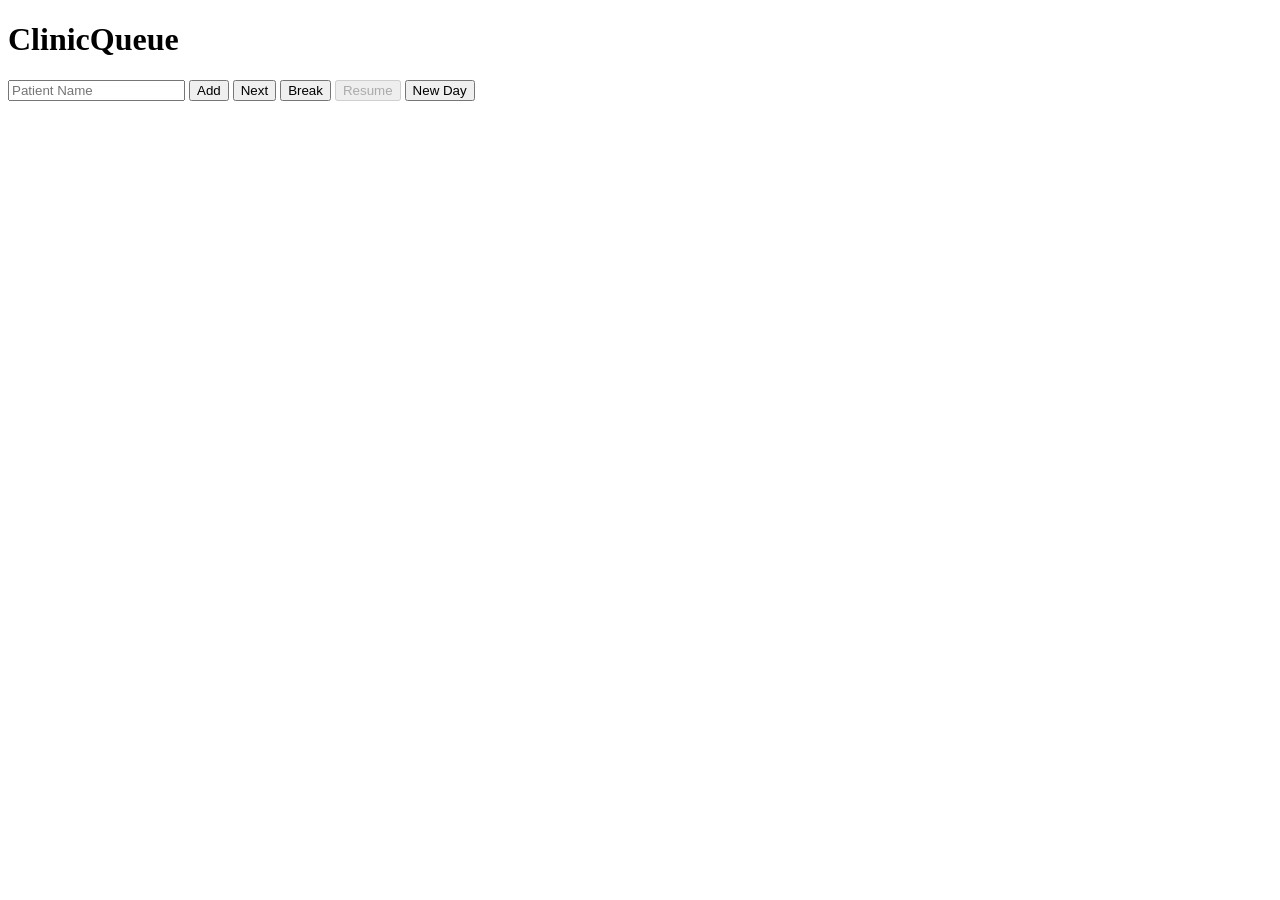
==== controlpanel.html @ 7d982fb8 "feat: add doctor break and resume" ====
<!DOCTYPE html>
<html lang="en">
<head>
    <meta charset="UTF-8">
    <meta name="viewport" content="width=device-width, initial-scale=1.0">
    <title>Control Panel</title>
</head>
<body>
    <main>
        <h1>ClinicQueue</h1>
        <h2 id="nowServing"></h2>
        <input id="nameInput" type="text" placeholder="Patient Name">
        <button id="addBtn">Add</button>
        <button id="nextBtn">Next</button>
        <button id="breakBtn">Break</button>
        <button id="resumeBtn">Resume</button>
        <button id="newDayBtn">New Day</button>
        <ul id="waitingList"></ul>
    </main>
    <script src="common.js"></script>
    <script src="script.js"></script>
</body>
</html>
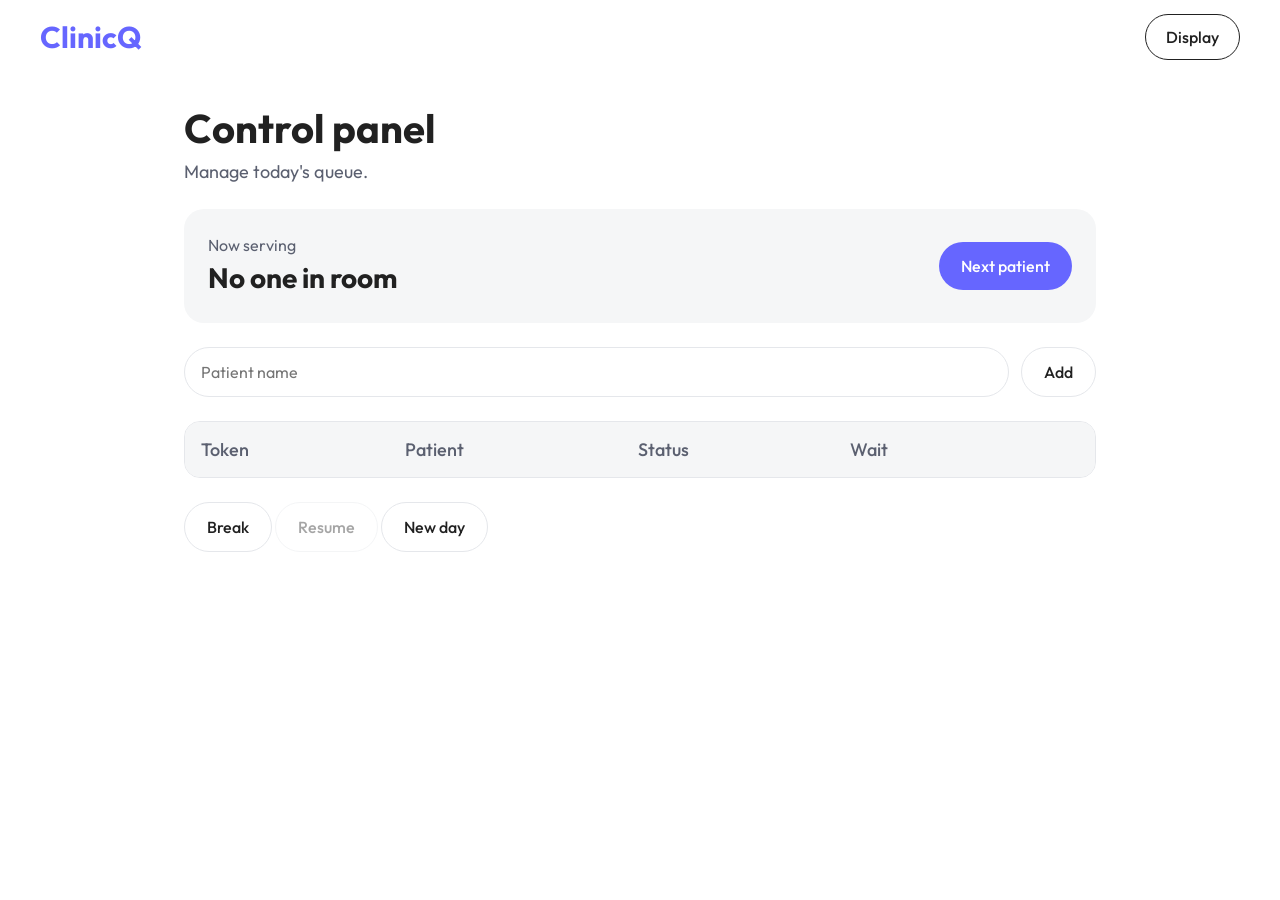
==== commit 2d0199fa: "style: design control panel with queue table and badges" ====
--- a/controlpanel.html
+++ b/controlpanel.html
@@ -4,18 +4,58 @@
     <meta charset="UTF-8">
     <meta name="viewport" content="width=device-width, initial-scale=1.0">
     <title>Control Panel</title>
+    <link href="https://fonts.googleapis.com/css2?family=Outfit:wght@400;500;600;700&display=swap" rel="stylesheet">
+    <link rel="stylesheet" href="style.css">
 </head>
 <body>
-    <main>
-        <h1>ClinicQueue</h1>
-        <h2 id="nowServing"></h2>
-        <input id="nameInput" type="text" placeholder="Patient Name">
-        <button id="addBtn">Add</button>
-        <button id="nextBtn">Next</button>
-        <button id="breakBtn">Break</button>
-        <button id="resumeBtn">Resume</button>
-        <button id="newDayBtn">New Day</button>
-        <ul id="waitingList"></ul>
+    <header>
+        <nav class="navbar">
+            <a href="index.html" class="logo">ClinicQ</a>
+            <div class="nav-right">
+                <a href="display.html" class="nav-btn">Display</a>
+            </div>
+        </nav>
+    </header>
+
+    <main class="panel">
+        <div class="page-header">
+            <h1>Control panel</h1>
+            <p>Manage today's queue.</p>
+        </div>
+
+        <section class="status-card">
+            <div>
+                <p class="status-label">Now serving</p>
+                <h2 id="nowServing">No one in room</h2>
+            </div>
+            <button id="nextBtn" class="btn btn-primary">Next patient</button>
+        </section>
+
+        <div class="add-row">
+            <input id="nameInput" type="text" placeholder="Patient name">
+            <button id="addBtn" class="btn btn-secondary">Add</button>
+        </div>
+
+        <div class="table-wrap">
+            <table class="queue-table">
+                <thead>
+                    <tr>
+                        <th>Token</th>
+                        <th>Patient</th>
+                        <th>Status</th>
+                        <th>Wait</th>
+                        <th></th>
+                    </tr>
+                </thead>
+                <tbody id="waitingList"></tbody>
+            </table>
+        </div>
+
+        <div class="bottom-actions">
+            <button id="breakBtn" class="btn btn-secondary">Break</button>
+            <button id="resumeBtn" class="btn btn-secondary">Resume</button>
+            <button id="newDayBtn" class="btn btn-secondary">New day</button>
+        </div>
     </main>
     <script src="common.js"></script>
     <script src="script.js"></script>
--- a/style.css
+++ b/style.css
@@ -0,0 +1,340 @@
+:root {
+    --primary: #6666ff;
+    --primary-dark: #4f4fe0;
+    --primary-soft: #ecf3fe;
+    --sky-blue: #73c7ff;
+    --accent: #ffaf45;
+    --text: #212121;
+    --muted: #5b6070;
+    --line: #e5e7eb;
+    --card: #f5f6f7;
+    --success: #00ab4a;
+    --success-soft: #e7f6ec;
+}
+
+* {
+    margin: 0;
+    box-sizing: border-box;
+}
+
+body {
+    background: #ffffff;
+    color: var(--text);
+    font-family: "Outfit", system-ui, sans-serif;
+    line-height: 1.5;
+}
+
+a {
+    text-decoration: none;
+    color: inherit;
+}
+
+.navbar {
+    display: flex;
+    justify-content: space-between;
+    align-items: center;
+    padding: 14px 40px;
+}
+
+.logo {
+    font-size: 30px;
+    font-weight: 700;
+    color: var(--primary);
+}
+
+.nav-right {
+    display: flex;
+    align-items: center;
+    gap: 12px;
+}
+
+.nav-btn {
+    padding: 10px 20px;
+    border: 0.5px solid var(--text);
+    border-radius: 999px;
+    font-weight: 500;
+    transition: border-color 0.2s, color 0.2s, background 0.2s;
+}
+
+.nav-btn:hover {
+    border-color: var(--primary);
+    color: var(--primary);
+    background: var(--primary-soft);
+}
+
+.hero {
+    background: linear-gradient(135deg, var(--primary), var(--sky-blue));
+    color: #ffffff;
+    border-radius: 32px;
+    margin: 0 24px 24px;
+    min-height: (100vh - 90px);
+    padding: 80px 64px;
+    display: flex;
+    align-items: center;
+    gap: 48px;
+}
+
+.hero h1 {
+    font-size: clamp(40px, 7vw, 72px);
+    line-height: 1.1;
+    letter-spacing: -0.02em;
+    max-width: 600px;
+}
+
+.hero-text,
+.hero-image {
+    flex: 1;
+}
+
+.hero-image img {
+    width: 100%;
+    max-width: 700px;
+    display: block;
+    margin-left: auto;
+}
+
+.highlight {
+    color: var(--accent);
+}
+
+.hero p {
+    font-size: clamp(17px, 2.2vw, 20px);
+    color: rgba(255, 255, 255, 0.85);
+    line-height: 1.6;
+    max-width: 600px;
+    margin: 24px 0 0;
+}
+
+.hero .subheading {
+    font-size: 22px;
+    font-weight: 500;
+    color: #ffffff;
+}
+
+.hero-buttons {
+    display: flex;
+    flex-wrap: wrap;
+    gap: 12px;
+    margin-top: 40px;
+}
+
+.hero .btn {
+    display: inline-block;
+    padding: 14px 26px;
+    border-radius: 999px;
+    font-weight: 600;
+    transition: background 0.2s;
+}
+
+.hero .btn-primary {
+    background: #ffffff;
+    color: var(--text);
+}
+
+.hero .btn-primary:hover {
+    background: var(--primary-soft);
+}
+
+.hero .btn-secondary {
+    background: transparent;
+    color: #ffffff;
+    border: 1.5px solid rgba(255, 255, 255, 0.7);
+}
+
+.hero .btn-secondary:hover {
+    background: rgba(255, 255, 255, 0.15);
+}
+
+
+.panel {
+    max-width: 960px;
+    margin: 0 auto;
+    padding: 24px;
+}
+
+.page-header {
+    margin-bottom: 24px;
+}
+
+.page-header h1 {
+    font-size: 40px;
+}
+
+.page-header p {
+    font-size: 18px;
+    color: var(--muted);
+}
+
+.status-card {
+    background: var(--card);
+    border-radius: 20px;
+    padding: 24px;
+    display: flex;
+    justify-content: space-between;
+    align-items: center;
+    margin-bottom: 24px;
+}
+
+.status-label {
+    font-size: 16px;
+    color: var(--muted);
+}
+
+#nowServing {
+    font-size: 28px;
+}
+
+.add-row {
+    display: flex;
+    gap: 12px;
+    margin-bottom: 24px;
+}
+
+#nameInput {
+    flex: 1;
+    padding: 12px 16px;
+    border: 1.5px solid var(--line);
+    border-radius: 999px;
+    font: inherit;
+}
+
+#nameInput:focus {
+    outline: none;
+    border-color: var(--primary);
+}
+
+.panel .btn {
+    border: none;
+    border-radius: 999px;
+    padding: 12px 22px;
+    font: inherit;
+    font-weight: 500;
+    cursor: pointer;
+}
+
+.panel .btn-primary {
+    background: var(--primary);
+    color: #ffffff;
+}
+
+.panel .btn-primary:hover {
+    background: var(--primary-dark);
+}
+
+.panel .btn-secondary {
+    background: #ffffff;
+    color: var(--text);
+    border: 1.5px solid var(--line);
+}
+
+.panel .btn-secondary:hover {
+    border-color: var(--primary);
+    color: var(--primary);
+}
+
+.panel .btn:disabled {
+    opacity: 0.4;
+    cursor: not-allowed;
+}
+
+.table-wrap {
+    overflow-x: auto;
+    border: 1px solid var(--line);
+    border-radius: 16px;
+    margin-bottom: 24px;
+}
+
+.queue-table {
+    width: 100%;
+    border-collapse: collapse;
+
+}
+
+.queue-table th, .queue-table td {
+    padding: 14px 16px;
+    text-align: left;
+}
+
+.queue-table th {
+    font-size: 18px;
+    background: var(--card);
+    color: var(--muted);
+    font-weight: 500;
+}
+
+.queue-table td {
+    border-top: 1px solid var(--line);
+}
+
+.finished td {
+    color: var(--muted);
+}
+
+.badge {
+    display: inline-block;
+    padding: 4px 12px;
+    border-radius: 999px;
+    font-size: 16px;
+    font-weight: 500;
+    text-transform: capitalize;
+}
+
+.badge-waiting {
+    background: var(--primary-soft);
+    color: var(--primary);
+}
+
+.badge-in-room {
+    background: var(--primary);
+    color: #ffffff;
+}
+
+.badge-done {
+    background: var(--success-soft);
+    color: var(--success);
+}
+
+.badge-skipped {
+    background: var(--card);
+    color: var(--muted);
+}
+
+.skip-btn {
+    font: inherit;
+    background: #ffffff;
+    border: 1.5px solid var(--line);
+    border-radius: 999px;
+    padding: 6px 14px;
+    cursor: pointer;
+}
+
+.skip-btn:hover {
+    border-color: var(--primary);
+    color: var(--primary);
+}
+
+@media (max-width: 600px) {
+    .navbar {
+        padding: 16px 20px;
+    }
+
+    .logo {
+        font-size: 30px;
+    }
+
+    .nav-links a {
+        padding: 8px 10px;
+        font-size: 15px;
+    }
+
+    .hero {
+        flex-direction: column;
+        margin: 12px;
+        padding: 48px 24px;
+    }
+
+    .btn {
+        width: 100%;
+        text-align: center;
+    }
+}
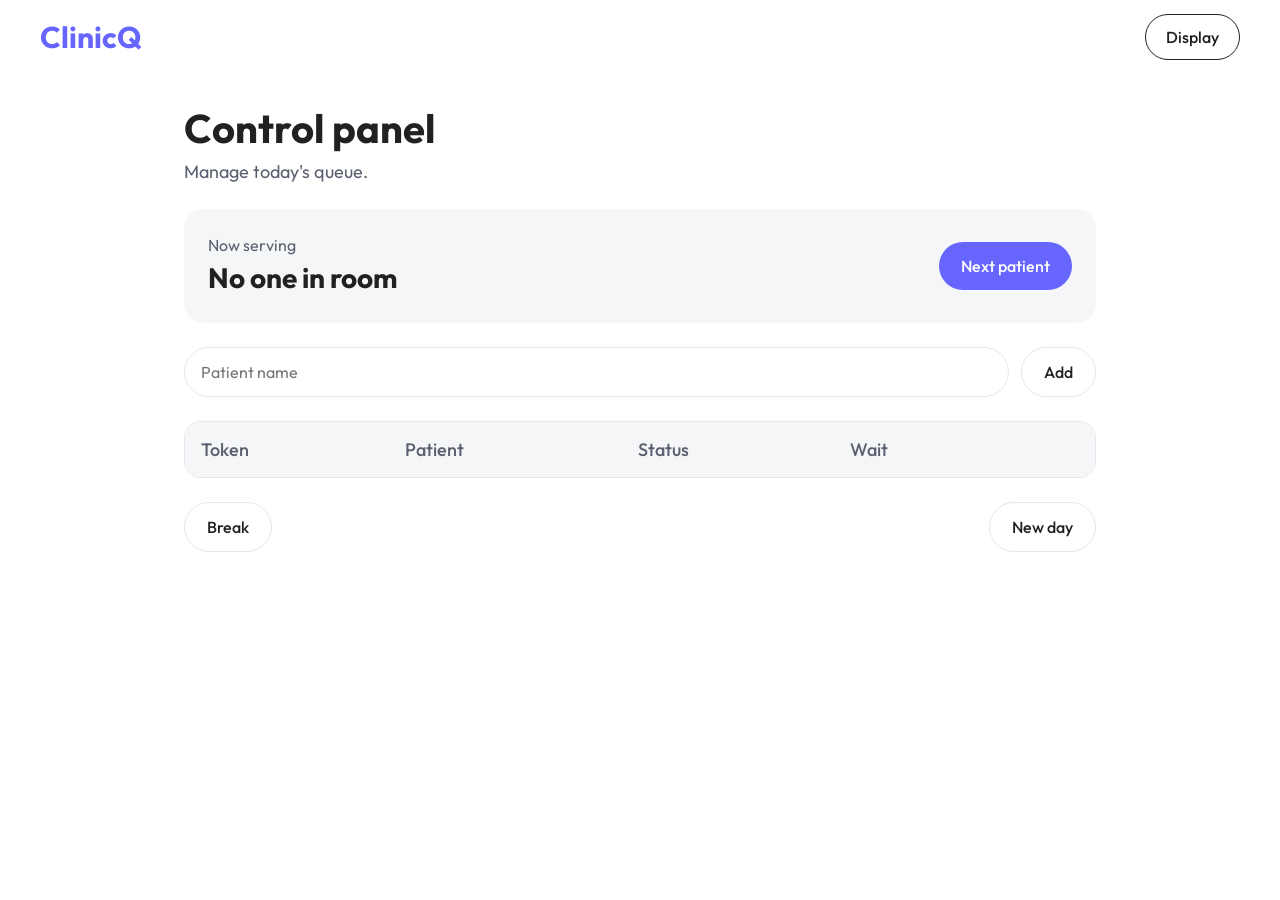
==== commit 3e64f451: "feat: merge break and resume into one toggle button" ====
--- a/controlpanel.html
+++ b/controlpanel.html
@@ -53,7 +53,6 @@
 
         <div class="bottom-actions">
             <button id="breakBtn" class="btn btn-secondary">Break</button>
-            <button id="resumeBtn" class="btn btn-secondary">Resume</button>
             <button id="newDayBtn" class="btn btn-secondary">New day</button>
         </div>
     </main>
--- a/style.css
+++ b/style.css
@@ -313,6 +313,11 @@
     color: var(--primary);
 }
 
+.bottom-actions {
+    display: flex;
+    justify-content: space-between;
+}
+
 @media (max-width: 600px) {
     .navbar {
         padding: 16px 20px;
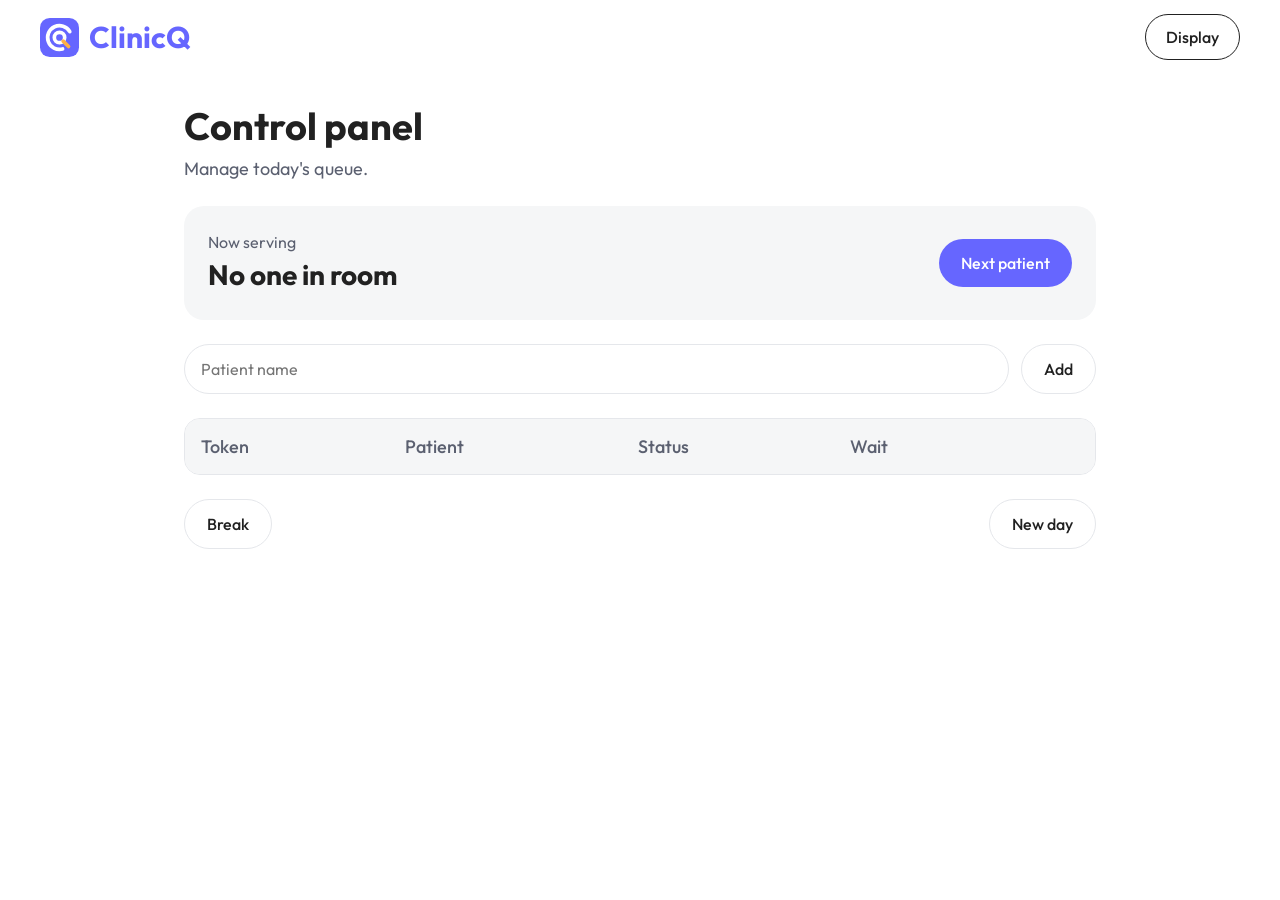
==== commit 39f5335d: "feat: add logo and favicon" ====
--- a/controlpanel.html
+++ b/controlpanel.html
@@ -3,6 +3,9 @@
 <head>
     <meta charset="UTF-8">
     <meta name="viewport" content="width=device-width, initial-scale=1.0">
+    <link rel="icon" href="images/favicon.svg" type="image/svg+xml">
+    <link rel="icon" href="images/favicon-32.png" sizes="32x32">
+    <link rel="apple-touch-icon" href="images/apple-touch-icon.png">
     <title>Control Panel</title>
     <link href="https://fonts.googleapis.com/css2?family=Outfit:wght@400;500;600;700&display=swap" rel="stylesheet">
     <link rel="stylesheet" href="style.css">
@@ -10,7 +13,7 @@
 <body>
     <header>
         <nav class="navbar">
-            <a href="index.html" class="logo">ClinicQ</a>
+            <a href="index.html" class="logo"><img src="images/logo.svg" alt="">ClinicQ</a>
             <div class="nav-right">
                 <a href="display.html" class="nav-btn">Display</a>
             </div>
--- a/style.css
+++ b/style.css
@@ -10,6 +10,7 @@
     --card: #f5f6f7;
     --success: #00ab4a;
     --success-soft: #e7f6ec;
+    --dark: #212121;
 }
 
 * {
@@ -40,6 +41,14 @@
     font-size: 30px;
     font-weight: 700;
     color: var(--primary);
+    display: flex;
+    align-items: center;
+    gap: 10px;
+}
+
+.logo img {
+    width: 1.3em;
+    height: 1.3em;
 }
 
 .nav-right {
@@ -157,7 +166,7 @@
 }
 
 .page-header h1 {
-    font-size: 40px;
+    font-size: 38px;
 }
 
 .page-header p {
@@ -193,6 +202,7 @@
 #nameInput {
     flex: 1;
     padding: 12px 16px;
+    min-width: 0;
     border: 1.5px solid var(--line);
     border-radius: 999px;
     font: inherit;
@@ -225,6 +235,7 @@
     background: #ffffff;
     color: var(--text);
     border: 1.5px solid var(--line);
+    flex-shrink: 0;
 }
 
 .panel .btn-secondary:hover {
@@ -236,6 +247,10 @@
     opacity: 0.4;
     cursor: not-allowed;
 }
+
+/* .add-row .btn {
+    flex-shrink: 0;
+} */
 
 .table-wrap {
     overflow-x: auto;
@@ -253,6 +268,7 @@
 .queue-table th, .queue-table td {
     padding: 14px 16px;
     text-align: left;
+    white-space: nowrap;
 }
 
 .queue-table th {
@@ -318,6 +334,78 @@
     justify-content: space-between;
 }
 
+.display-page {
+    background: var(--dark);
+    color: #ffffff;
+    min-height: 100vh;
+}
+
+.display-top {
+    display: flex;
+    justify-content: space-between;
+    align-items: center;
+    padding: 3vh 40px;
+}
+
+.display-top .logo,
+.clock {
+    font-size: clamp(18px, min(4.5vh, 6vw), 48px);
+    font-weight: 600;
+}
+
+.clock {
+    color: rgba(255, 255, 255, 0.85);
+}
+
+.display-main {
+    max-width: 900px;
+    margin: 0 auto;
+    padding: 1vh 40px;
+    text-align: center;
+}
+
+.display-label {
+    font-size: clamp(16px, min(3.5vh, 5vw), 40px);
+    font-weight: 500;
+    color: rgba(255, 255, 255, 0.6);
+}
+
+.now-token {
+    font-size: clamp(48px, min(20vh, 22vw), 220px);
+    line-height: 1;
+    color: var(--accent);
+    margin: 1vh 0 4vh;
+}
+
+.now-token.on-break {
+    font-size: clamp(28px, min(9vh, 9vw), 108px);
+}
+
+.next-list {
+    list-style: none;
+    padding: 0;
+    display: flex;
+    flex-direction: column;
+    gap: 1.2vh;
+    margin-top: 1.5vh;
+}
+
+.next-list li {
+    display: flex;
+    justify-content: space-between;
+    align-items: center;
+    background: rgba(255, 255, 255, 0.06);
+    border-radius: 16px;
+    padding: 1.6vh 28px;
+    font-size: clamp(16px, min(3.8vh, 5vw), 40px);
+    font-weight: 600;
+}
+
+.next-time {
+    color: rgba(255, 255, 255, 0.7);
+    font-weight: 500;
+}
+
 @media (max-width: 600px) {
     .navbar {
         padding: 16px 20px;
@@ -325,6 +413,14 @@
 
     .logo {
         font-size: 30px;
+    }
+
+    .nav-right {
+        gap: 6px;
+    }
+
+    .nav-btn {
+        padding: 8px 16px;
     }
 
     .nav-links a {
@@ -338,8 +434,38 @@
         padding: 48px 24px;
     }
 
-    .btn {
+    .hero .btn {
         width: 100%;
         text-align: center;
     }
-}
+
+    .status-card {
+        flex-direction: column;
+        align-items: stretch;
+        gap: 16px;
+    }
+
+    .panel {
+        padding: 16px;
+    }
+
+    .page-header h1 {
+        font-size: 34px;
+    }
+
+    .queue-table th, .queue-table td {
+        padding: 12px;
+    }
+
+    .display-top {
+        padding: 3vh 20px;
+    }
+
+    .display-main {
+        padding: 1vh 16px;
+    }
+
+    .next-list li {
+        padding: 1.6vh 18px;
+    }
+}
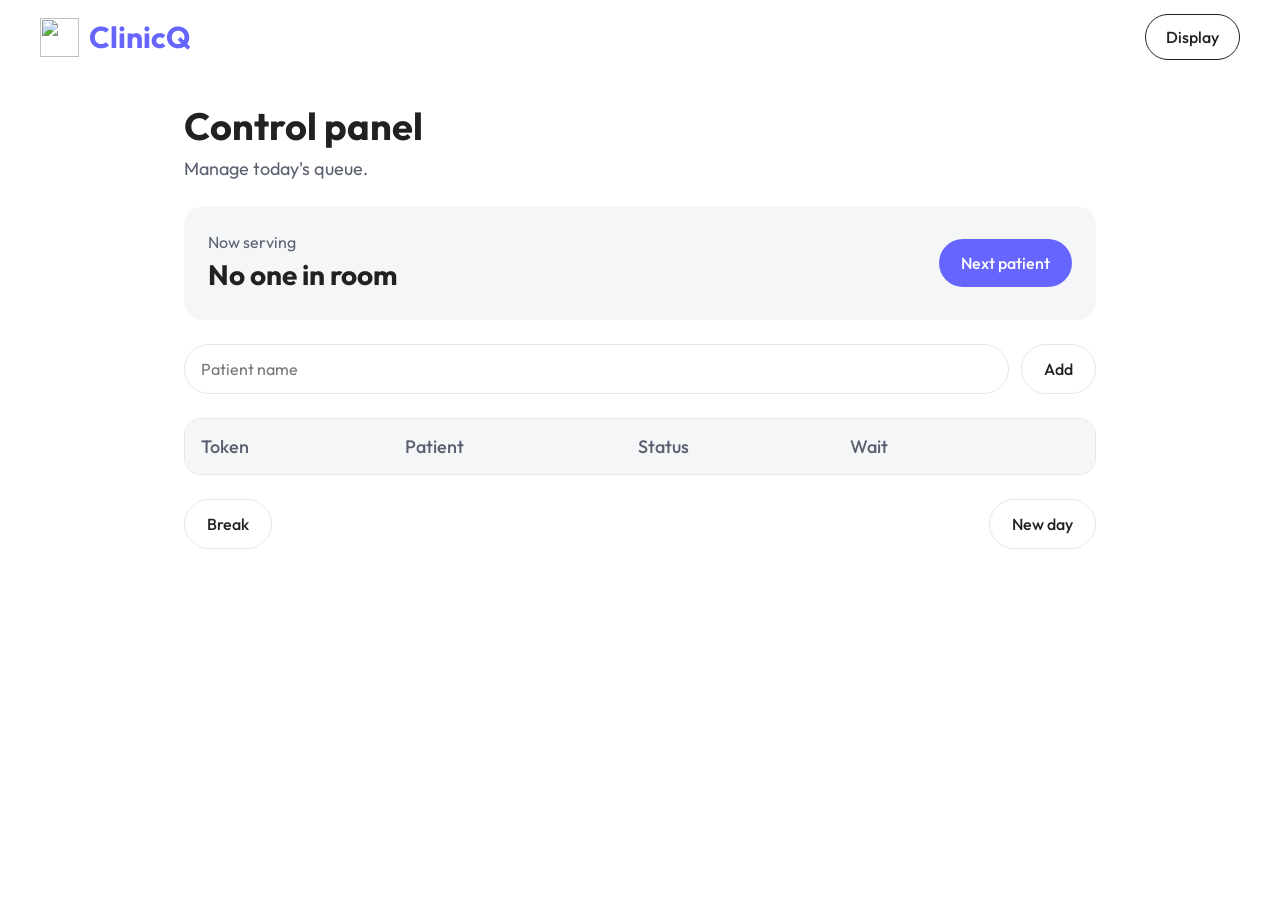
==== commit 43af36ef: "fix: add png and ico favicons for mobile" ====
--- a/controlpanel.html
+++ b/controlpanel.html
@@ -1,65 +1,84 @@
-<!DOCTYPE html>
+<!doctype html>
 <html lang="en">
-<head>
-    <meta charset="UTF-8">
-    <meta name="viewport" content="width=device-width, initial-scale=1.0">
-    <link rel="icon" href="images/favicon.svg" type="image/svg+xml">
-    <link rel="icon" href="images/favicon-32.png" sizes="32x32">
-    <link rel="apple-touch-icon" href="images/apple-touch-icon.png">
+  <head>
+    <meta charset="UTF-8" />
+    <meta name="viewport" content="width=device-width, initial-scale=1.0" />
+    <link rel="icon" href="favicon.ico" sizes="any" />
+    <link
+      rel="icon"
+      href="images/favicon-32.png"
+      type="image/png"
+      sizes="32x32"
+    />
+    <link
+      rel="icon"
+      href="images/favicon-192.png"
+      type="image/png"
+      sizes="192x192"
+    />
+    <link rel="icon" href="images/favicon.svg" type="image/svg+xml" />
+    <link rel="apple-touch-icon" href="images/apple-touch-icon.png" />
+    <link rel="manifest" href="site.webmanifest" />
+    <meta name="theme-color" content="#6666ff" />
     <title>Control Panel</title>
-    <link href="https://fonts.googleapis.com/css2?family=Outfit:wght@400;500;600;700&display=swap" rel="stylesheet">
-    <link rel="stylesheet" href="style.css">
-</head>
-<body>
+    <link
+      href="https://fonts.googleapis.com/css2?family=Outfit:wght@400;500;600;700&display=swap"
+      rel="stylesheet"
+    />
+    <link rel="stylesheet" href="style.css" />
+  </head>
+  <body>
     <header>
-        <nav class="navbar">
-            <a href="index.html" class="logo"><img src="images/logo.svg" alt="">ClinicQ</a>
-            <div class="nav-right">
-                <a href="display.html" class="nav-btn">Display</a>
-            </div>
-        </nav>
+      <nav class="navbar">
+        <a href="index.html" class="logo"
+          ><img src="images/logo.svg" alt="" />ClinicQ</a
+        >
+        <div class="nav-right">
+          <a href="display.html" class="nav-btn">Display</a>
+        </div>
+      </nav>
     </header>
 
     <main class="panel">
-        <div class="page-header">
-            <h1>Control panel</h1>
-            <p>Manage today's queue.</p>
+      <div class="page-header">
+        <h1>Control panel</h1>
+        <p>Manage today's queue.</p>
+      </div>
+
+      <section class="status-card">
+        <div>
+          <p class="status-label">Now serving</p>
+          <h2 id="nowServing">No one in room</h2>
         </div>
+        <button id="nextBtn" class="btn btn-primary">Next patient</button>
+      </section>
 
-        <section class="status-card">
-            <div>
-                <p class="status-label">Now serving</p>
-                <h2 id="nowServing">No one in room</h2>
-            </div>
-            <button id="nextBtn" class="btn btn-primary">Next patient</button>
-        </section>
+      <div class="add-row">
+        <input id="nameInput" type="text" placeholder="Patient name" />
+        <button id="addBtn" class="btn btn-secondary">Add</button>
+      </div>
 
-        <div class="add-row">
-            <input id="nameInput" type="text" placeholder="Patient name">
-            <button id="addBtn" class="btn btn-secondary">Add</button>
-        </div>
+      <div class="table-wrap">
+        <table class="queue-table">
+          <thead>
+            <tr>
+              <th>Token</th>
+              <th>Patient</th>
+              <th>Status</th>
+              <th>Wait</th>
+              <th></th>
+            </tr>
+          </thead>
+          <tbody id="waitingList"></tbody>
+        </table>
+      </div>
 
-        <div class="table-wrap">
-            <table class="queue-table">
-                <thead>
-                    <tr>
-                        <th>Token</th>
-                        <th>Patient</th>
-                        <th>Status</th>
-                        <th>Wait</th>
-                        <th></th>
-                    </tr>
-                </thead>
-                <tbody id="waitingList"></tbody>
-            </table>
-        </div>
-
-        <div class="bottom-actions">
-            <button id="breakBtn" class="btn btn-secondary">Break</button>
-            <button id="newDayBtn" class="btn btn-secondary">New day</button>
-        </div>
+      <div class="bottom-actions">
+        <button id="breakBtn" class="btn btn-secondary">Break</button>
+        <button id="newDayBtn" class="btn btn-secondary">New day</button>
+      </div>
     </main>
     <script src="common.js"></script>
     <script src="script.js"></script>
-</body>
+  </body>
 </html>
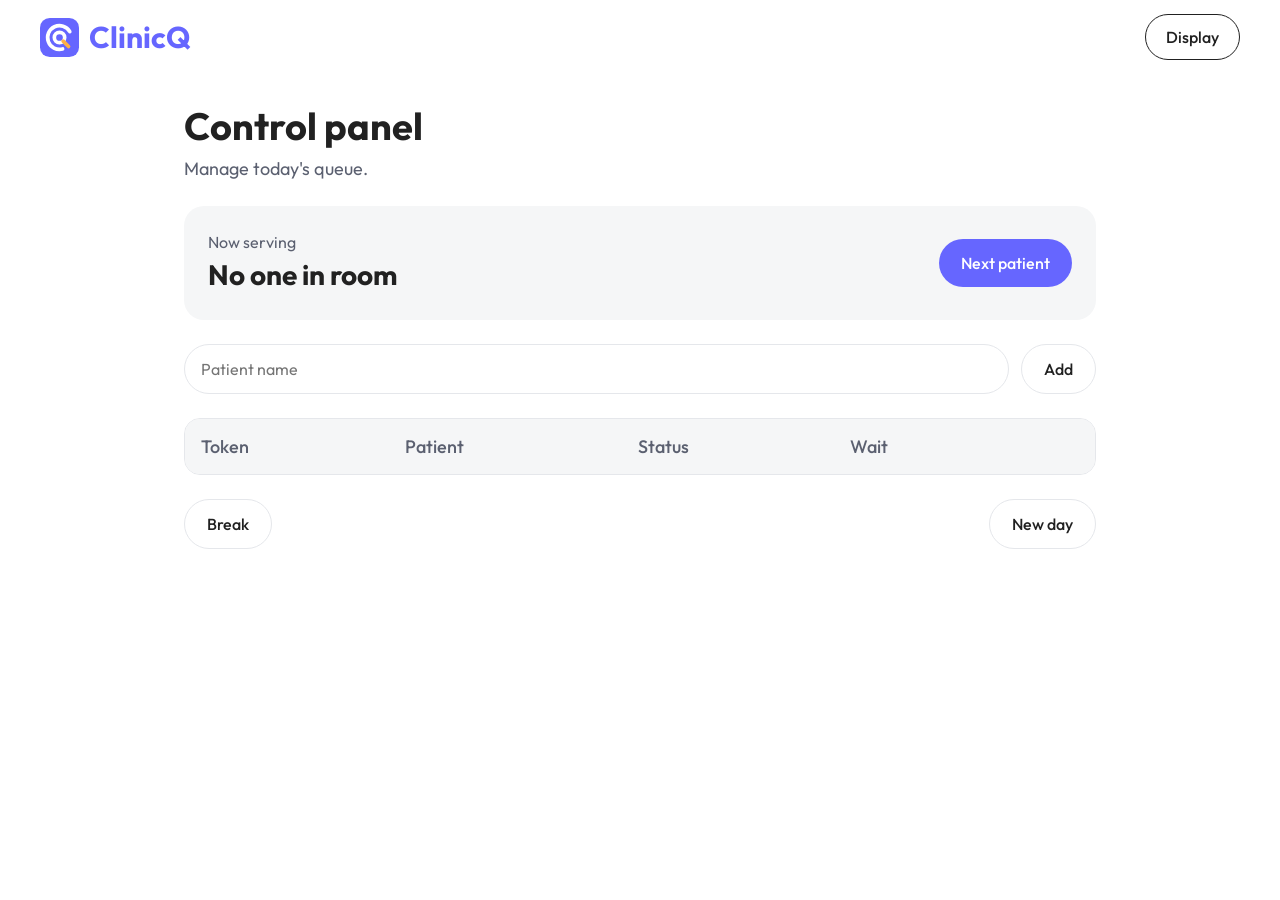
==== commit 984f84ae: "fix: add viewport meta and refresh favicon cache" ====
--- a/controlpanel.html
+++ b/controlpanel.html
@@ -3,21 +3,21 @@
   <head>
     <meta charset="UTF-8" />
     <meta name="viewport" content="width=device-width, initial-scale=1.0" />
-    <link rel="icon" href="favicon.ico" sizes="any" />
+    <link rel="icon" href="favicon.ico?v=2" sizes="any" />
     <link
       rel="icon"
-      href="images/favicon-32.png"
+      href="images/favicon-32.png?v=2"
       type="image/png"
       sizes="32x32"
     />
     <link
       rel="icon"
-      href="images/favicon-192.png"
+      href="images/favicon-192.png?v=2"
       type="image/png"
       sizes="192x192"
     />
-    <link rel="icon" href="images/favicon.svg" type="image/svg+xml" />
-    <link rel="apple-touch-icon" href="images/apple-touch-icon.png" />
+    <link rel="icon" href="images/favicon.svg?v=2" type="image/svg+xml" />
+    <link rel="apple-touch-icon" href="images/apple-touch-icon.png?v=2" />
     <link rel="manifest" href="site.webmanifest" />
     <meta name="theme-color" content="#6666ff" />
     <title>Control Panel</title>
--- a/style.css
+++ b/style.css
@@ -1,251 +1,253 @@
 :root {
-    --primary: #6666ff;
-    --primary-dark: #4f4fe0;
-    --primary-soft: #ecf3fe;
-    --sky-blue: #73c7ff;
-    --accent: #ffaf45;
-    --text: #212121;
-    --muted: #5b6070;
-    --line: #e5e7eb;
-    --card: #f5f6f7;
-    --success: #00ab4a;
-    --success-soft: #e7f6ec;
-    --dark: #212121;
+  --primary: #6666ff;
+  --primary-dark: #4f4fe0;
+  --primary-soft: #ecf3fe;
+  --sky-blue: #73c7ff;
+  --accent: #ffaf45;
+  --text: #212121;
+  --muted: #5b6070;
+  --line: #e5e7eb;
+  --card: #f5f6f7;
+  --success: #00ab4a;
+  --success-soft: #e7f6ec;
+  --dark: #212121;
 }
 
 * {
-    margin: 0;
-    box-sizing: border-box;
+  margin: 0;
+  box-sizing: border-box;
 }
 
 body {
-    background: #ffffff;
-    color: var(--text);
-    font-family: "Outfit", system-ui, sans-serif;
-    line-height: 1.5;
+  background: #ffffff;
+  color: var(--text);
+  font-family: "Outfit", system-ui, sans-serif;
+  line-height: 1.5;
 }
 
 a {
-    text-decoration: none;
-    color: inherit;
+  text-decoration: none;
+  color: inherit;
 }
 
 .navbar {
-    display: flex;
-    justify-content: space-between;
-    align-items: center;
-    padding: 14px 40px;
+  display: flex;
+  justify-content: space-between;
+  align-items: center;
+  padding: 14px 40px;
 }
 
 .logo {
-    font-size: 30px;
-    font-weight: 700;
-    color: var(--primary);
-    display: flex;
-    align-items: center;
-    gap: 10px;
+  font-size: 30px;
+  font-weight: 700;
+  color: var(--primary);
+  display: flex;
+  align-items: center;
+  gap: 10px;
 }
 
 .logo img {
-    width: 1.3em;
-    height: 1.3em;
+  width: 1.3em;
+  height: 1.3em;
 }
 
 .nav-right {
-    display: flex;
-    align-items: center;
-    gap: 12px;
+  display: flex;
+  align-items: center;
+  gap: 12px;
 }
 
 .nav-btn {
-    padding: 10px 20px;
-    border: 0.5px solid var(--text);
-    border-radius: 999px;
-    font-weight: 500;
-    transition: border-color 0.2s, color 0.2s, background 0.2s;
+  padding: 10px 20px;
+  border: 0.5px solid var(--text);
+  border-radius: 999px;
+  font-weight: 500;
+  transition:
+    border-color 0.2s,
+    color 0.2s,
+    background 0.2s;
 }
 
 .nav-btn:hover {
-    border-color: var(--primary);
-    color: var(--primary);
-    background: var(--primary-soft);
+  border-color: var(--primary);
+  color: var(--primary);
+  background: var(--primary-soft);
 }
 
 .hero {
-    background: linear-gradient(135deg, var(--primary), var(--sky-blue));
-    color: #ffffff;
-    border-radius: 32px;
-    margin: 0 24px 24px;
-    min-height: (100vh - 90px);
-    padding: 80px 64px;
-    display: flex;
-    align-items: center;
-    gap: 48px;
+  background: linear-gradient(135deg, var(--primary), var(--sky-blue));
+  color: #ffffff;
+  border-radius: 32px;
+  margin: 0 24px 24px;
+  min-height: (100vh - 90px);
+  padding: 80px 64px;
+  display: flex;
+  align-items: center;
+  gap: 48px;
 }
 
 .hero h1 {
-    font-size: clamp(40px, 7vw, 72px);
-    line-height: 1.1;
-    letter-spacing: -0.02em;
-    max-width: 600px;
+  font-size: clamp(40px, 7vw, 72px);
+  line-height: 1.1;
+  letter-spacing: -0.02em;
+  max-width: 600px;
 }
 
 .hero-text,
 .hero-image {
-    flex: 1;
+  flex: 1;
 }
 
 .hero-image img {
-    width: 100%;
-    max-width: 700px;
-    display: block;
-    margin-left: auto;
+  width: 100%;
+  max-width: 700px;
+  display: block;
+  margin-left: auto;
 }
 
 .highlight {
-    color: var(--accent);
+  color: var(--accent);
 }
 
 .hero p {
-    font-size: clamp(17px, 2.2vw, 20px);
-    color: rgba(255, 255, 255, 0.85);
-    line-height: 1.6;
-    max-width: 600px;
-    margin: 24px 0 0;
+  font-size: clamp(17px, 2.2vw, 20px);
+  color: rgba(255, 255, 255, 0.85);
+  line-height: 1.6;
+  max-width: 600px;
+  margin: 24px 0 0;
 }
 
 .hero .subheading {
-    font-size: 22px;
-    font-weight: 500;
-    color: #ffffff;
+  font-size: 22px;
+  font-weight: 500;
+  color: #ffffff;
 }
 
 .hero-buttons {
-    display: flex;
-    flex-wrap: wrap;
-    gap: 12px;
-    margin-top: 40px;
+  display: flex;
+  flex-wrap: wrap;
+  gap: 12px;
+  margin-top: 40px;
 }
 
 .hero .btn {
-    display: inline-block;
-    padding: 14px 26px;
-    border-radius: 999px;
-    font-weight: 600;
-    transition: background 0.2s;
+  display: inline-block;
+  padding: 14px 26px;
+  border-radius: 999px;
+  font-weight: 600;
+  transition: background 0.2s;
 }
 
 .hero .btn-primary {
-    background: #ffffff;
-    color: var(--text);
+  background: #ffffff;
+  color: var(--text);
 }
 
 .hero .btn-primary:hover {
-    background: var(--primary-soft);
+  background: var(--primary-soft);
 }
 
 .hero .btn-secondary {
-    background: transparent;
-    color: #ffffff;
-    border: 1.5px solid rgba(255, 255, 255, 0.7);
+  background: transparent;
+  color: #ffffff;
+  border: 1.5px solid rgba(255, 255, 255, 0.7);
 }
 
 .hero .btn-secondary:hover {
-    background: rgba(255, 255, 255, 0.15);
-}
-
+  background: rgba(255, 255, 255, 0.15);
+}
 
 .panel {
-    max-width: 960px;
-    margin: 0 auto;
-    padding: 24px;
+  max-width: 960px;
+  margin: 0 auto;
+  padding: 24px;
 }
 
 .page-header {
-    margin-bottom: 24px;
+  margin-bottom: 24px;
 }
 
 .page-header h1 {
-    font-size: 38px;
+  font-size: 38px;
 }
 
 .page-header p {
-    font-size: 18px;
-    color: var(--muted);
+  font-size: 18px;
+  color: var(--muted);
 }
 
 .status-card {
-    background: var(--card);
-    border-radius: 20px;
-    padding: 24px;
-    display: flex;
-    justify-content: space-between;
-    align-items: center;
-    margin-bottom: 24px;
+  background: var(--card);
+  border-radius: 20px;
+  padding: 24px;
+  display: flex;
+  justify-content: space-between;
+  align-items: center;
+  margin-bottom: 24px;
 }
 
 .status-label {
-    font-size: 16px;
-    color: var(--muted);
+  font-size: 16px;
+  color: var(--muted);
 }
 
 #nowServing {
-    font-size: 28px;
+  font-size: 28px;
 }
 
 .add-row {
-    display: flex;
-    gap: 12px;
-    margin-bottom: 24px;
+  display: flex;
+  gap: 12px;
+  margin-bottom: 24px;
 }
 
 #nameInput {
-    flex: 1;
-    padding: 12px 16px;
-    min-width: 0;
-    border: 1.5px solid var(--line);
-    border-radius: 999px;
-    font: inherit;
+  flex: 1;
+  padding: 12px 16px;
+  min-width: 0;
+  border: 1.5px solid var(--line);
+  border-radius: 999px;
+  font: inherit;
 }
 
 #nameInput:focus {
-    outline: none;
-    border-color: var(--primary);
+  outline: none;
+  border-color: var(--primary);
 }
 
 .panel .btn {
-    border: none;
-    border-radius: 999px;
-    padding: 12px 22px;
-    font: inherit;
-    font-weight: 500;
-    cursor: pointer;
+  border: none;
+  border-radius: 999px;
+  padding: 12px 22px;
+  font: inherit;
+  font-weight: 500;
+  cursor: pointer;
 }
 
 .panel .btn-primary {
-    background: var(--primary);
-    color: #ffffff;
+  background: var(--primary);
+  color: #ffffff;
 }
 
 .panel .btn-primary:hover {
-    background: var(--primary-dark);
+  background: var(--primary-dark);
 }
 
 .panel .btn-secondary {
-    background: #ffffff;
-    color: var(--text);
-    border: 1.5px solid var(--line);
-    flex-shrink: 0;
+  background: #ffffff;
+  color: var(--text);
+  border: 1.5px solid var(--line);
+  flex-shrink: 0;
 }
 
 .panel .btn-secondary:hover {
-    border-color: var(--primary);
-    color: var(--primary);
+  border-color: var(--primary);
+  color: var(--primary);
 }
 
 .panel .btn:disabled {
-    opacity: 0.4;
-    cursor: not-allowed;
+  opacity: 0.4;
+  cursor: not-allowed;
 }
 
 /* .add-row .btn {
@@ -253,219 +255,220 @@
 } */
 
 .table-wrap {
-    overflow-x: auto;
-    border: 1px solid var(--line);
-    border-radius: 16px;
-    margin-bottom: 24px;
+  overflow-x: auto;
+  border: 1px solid var(--line);
+  border-radius: 16px;
+  margin-bottom: 24px;
 }
 
 .queue-table {
-    width: 100%;
-    border-collapse: collapse;
-
-}
-
-.queue-table th, .queue-table td {
-    padding: 14px 16px;
-    text-align: left;
-    white-space: nowrap;
+  width: 100%;
+  border-collapse: collapse;
+}
+
+.queue-table th,
+.queue-table td {
+  padding: 14px 16px;
+  text-align: left;
+  white-space: nowrap;
 }
 
 .queue-table th {
-    font-size: 18px;
-    background: var(--card);
-    color: var(--muted);
-    font-weight: 500;
+  font-size: 18px;
+  background: var(--card);
+  color: var(--muted);
+  font-weight: 500;
 }
 
 .queue-table td {
-    border-top: 1px solid var(--line);
+  border-top: 1px solid var(--line);
 }
 
 .finished td {
-    color: var(--muted);
+  color: var(--muted);
 }
 
 .badge {
-    display: inline-block;
-    padding: 4px 12px;
-    border-radius: 999px;
-    font-size: 16px;
-    font-weight: 500;
-    text-transform: capitalize;
+  display: inline-block;
+  padding: 4px 12px;
+  border-radius: 999px;
+  font-size: 16px;
+  font-weight: 500;
+  text-transform: capitalize;
 }
 
 .badge-waiting {
-    background: var(--primary-soft);
-    color: var(--primary);
+  background: var(--primary-soft);
+  color: var(--primary);
 }
 
 .badge-in-room {
-    background: var(--primary);
-    color: #ffffff;
+  background: var(--primary);
+  color: #ffffff;
 }
 
 .badge-done {
-    background: var(--success-soft);
-    color: var(--success);
+  background: var(--success-soft);
+  color: var(--success);
 }
 
 .badge-skipped {
-    background: var(--card);
-    color: var(--muted);
+  background: var(--card);
+  color: var(--muted);
 }
 
 .skip-btn {
-    font: inherit;
-    background: #ffffff;
-    border: 1.5px solid var(--line);
-    border-radius: 999px;
-    padding: 6px 14px;
-    cursor: pointer;
+  font: inherit;
+  background: #ffffff;
+  border: 1.5px solid var(--line);
+  border-radius: 999px;
+  padding: 6px 14px;
+  cursor: pointer;
 }
 
 .skip-btn:hover {
-    border-color: var(--primary);
-    color: var(--primary);
+  border-color: var(--primary);
+  color: var(--primary);
 }
 
 .bottom-actions {
-    display: flex;
-    justify-content: space-between;
+  display: flex;
+  justify-content: space-between;
 }
 
 .display-page {
-    background: var(--dark);
-    color: #ffffff;
-    min-height: 100vh;
+  background: var(--dark);
+  color: #ffffff;
+  min-height: 100vh;
 }
 
 .display-top {
-    display: flex;
-    justify-content: space-between;
-    align-items: center;
-    padding: 3vh 40px;
+  display: flex;
+  justify-content: space-between;
+  align-items: center;
+  padding: 3vh 40px;
 }
 
 .display-top .logo,
 .clock {
-    font-size: clamp(18px, min(4.5vh, 6vw), 48px);
-    font-weight: 600;
+  font-size: clamp(18px, min(4.5vh, 6vw), 48px);
+  font-weight: 600;
 }
 
 .clock {
-    color: rgba(255, 255, 255, 0.85);
+  color: rgba(255, 255, 255, 0.85);
 }
 
 .display-main {
-    max-width: 900px;
-    margin: 0 auto;
-    padding: 1vh 40px;
+  max-width: 900px;
+  margin: 0 auto;
+  padding: 1vh 40px;
+  text-align: center;
+}
+
+.display-label {
+  font-size: clamp(16px, min(3.5vh, 5vw), 40px);
+  font-weight: 500;
+  color: rgba(255, 255, 255, 0.6);
+}
+
+.now-token {
+  font-size: clamp(48px, min(20vh, 22vw), 220px);
+  line-height: 1;
+  color: var(--accent);
+  margin: 1vh 0 4vh;
+}
+
+.now-token.on-break {
+  font-size: clamp(28px, min(9vh, 9vw), 108px);
+}
+
+.next-list {
+  list-style: none;
+  padding: 0;
+  display: flex;
+  flex-direction: column;
+  gap: 1.2vh;
+  margin-top: 1.5vh;
+}
+
+.next-list li {
+  display: flex;
+  justify-content: space-between;
+  align-items: center;
+  background: rgba(255, 255, 255, 0.06);
+  border-radius: 16px;
+  padding: 1.6vh 28px;
+  font-size: clamp(16px, min(3.8vh, 5vw), 40px);
+  font-weight: 600;
+}
+
+.next-time {
+  color: rgba(255, 255, 255, 0.7);
+  font-weight: 500;
+}
+
+@media (max-width: 600px) {
+  .navbar {
+    padding: 16px 20px;
+  }
+
+  .logo {
+    font-size: 30px;
+  }
+
+  .nav-right {
+    gap: 6px;
+  }
+
+  .nav-btn {
+    padding: 8px 16px;
+  }
+
+  .nav-links a {
+    padding: 8px 10px;
+    font-size: 15px;
+  }
+
+  .hero {
+    flex-direction: column;
+    margin: 12px;
+    padding: 48px 24px;
+  }
+
+  .hero .btn {
+    width: 100%;
     text-align: center;
-}
-
-.display-label {
-    font-size: clamp(16px, min(3.5vh, 5vw), 40px);
-    font-weight: 500;
-    color: rgba(255, 255, 255, 0.6);
-}
-
-.now-token {
-    font-size: clamp(48px, min(20vh, 22vw), 220px);
-    line-height: 1;
-    color: var(--accent);
-    margin: 1vh 0 4vh;
-}
-
-.now-token.on-break {
-    font-size: clamp(28px, min(9vh, 9vw), 108px);
-}
-
-.next-list {
-    list-style: none;
-    padding: 0;
-    display: flex;
+  }
+
+  .status-card {
     flex-direction: column;
-    gap: 1.2vh;
-    margin-top: 1.5vh;
-}
-
-.next-list li {
-    display: flex;
-    justify-content: space-between;
-    align-items: center;
-    background: rgba(255, 255, 255, 0.06);
-    border-radius: 16px;
-    padding: 1.6vh 28px;
-    font-size: clamp(16px, min(3.8vh, 5vw), 40px);
-    font-weight: 600;
-}
-
-.next-time {
-    color: rgba(255, 255, 255, 0.7);
-    font-weight: 500;
-}
-
-@media (max-width: 600px) {
-    .navbar {
-        padding: 16px 20px;
-    }
-
-    .logo {
-        font-size: 30px;
-    }
-
-    .nav-right {
-        gap: 6px;
-    }
-
-    .nav-btn {
-        padding: 8px 16px;
-    }
-
-    .nav-links a {
-        padding: 8px 10px;
-        font-size: 15px;
-    }
-
-    .hero {
-        flex-direction: column;
-        margin: 12px;
-        padding: 48px 24px;
-    }
-
-    .hero .btn {
-        width: 100%;
-        text-align: center;
-    }
-
-    .status-card {
-        flex-direction: column;
-        align-items: stretch;
-        gap: 16px;
-    }
-
-    .panel {
-        padding: 16px;
-    }
-
-    .page-header h1 {
-        font-size: 34px;
-    }
-
-    .queue-table th, .queue-table td {
-        padding: 12px;
-    }
-
-    .display-top {
-        padding: 3vh 20px;
-    }
-
-    .display-main {
-        padding: 1vh 16px;
-    }
-
-    .next-list li {
-        padding: 1.6vh 18px;
-    }
-}
+    align-items: stretch;
+    gap: 16px;
+  }
+
+  .panel {
+    padding: 16px;
+  }
+
+  .page-header h1 {
+    font-size: 34px;
+  }
+
+  .queue-table th,
+  .queue-table td {
+    padding: 12px;
+  }
+
+  .display-top {
+    padding: 3vh 20px;
+  }
+
+  .display-main {
+    padding: 1vh 16px;
+  }
+
+  .next-list li {
+    padding: 1.6vh 18px;
+  }
+}
